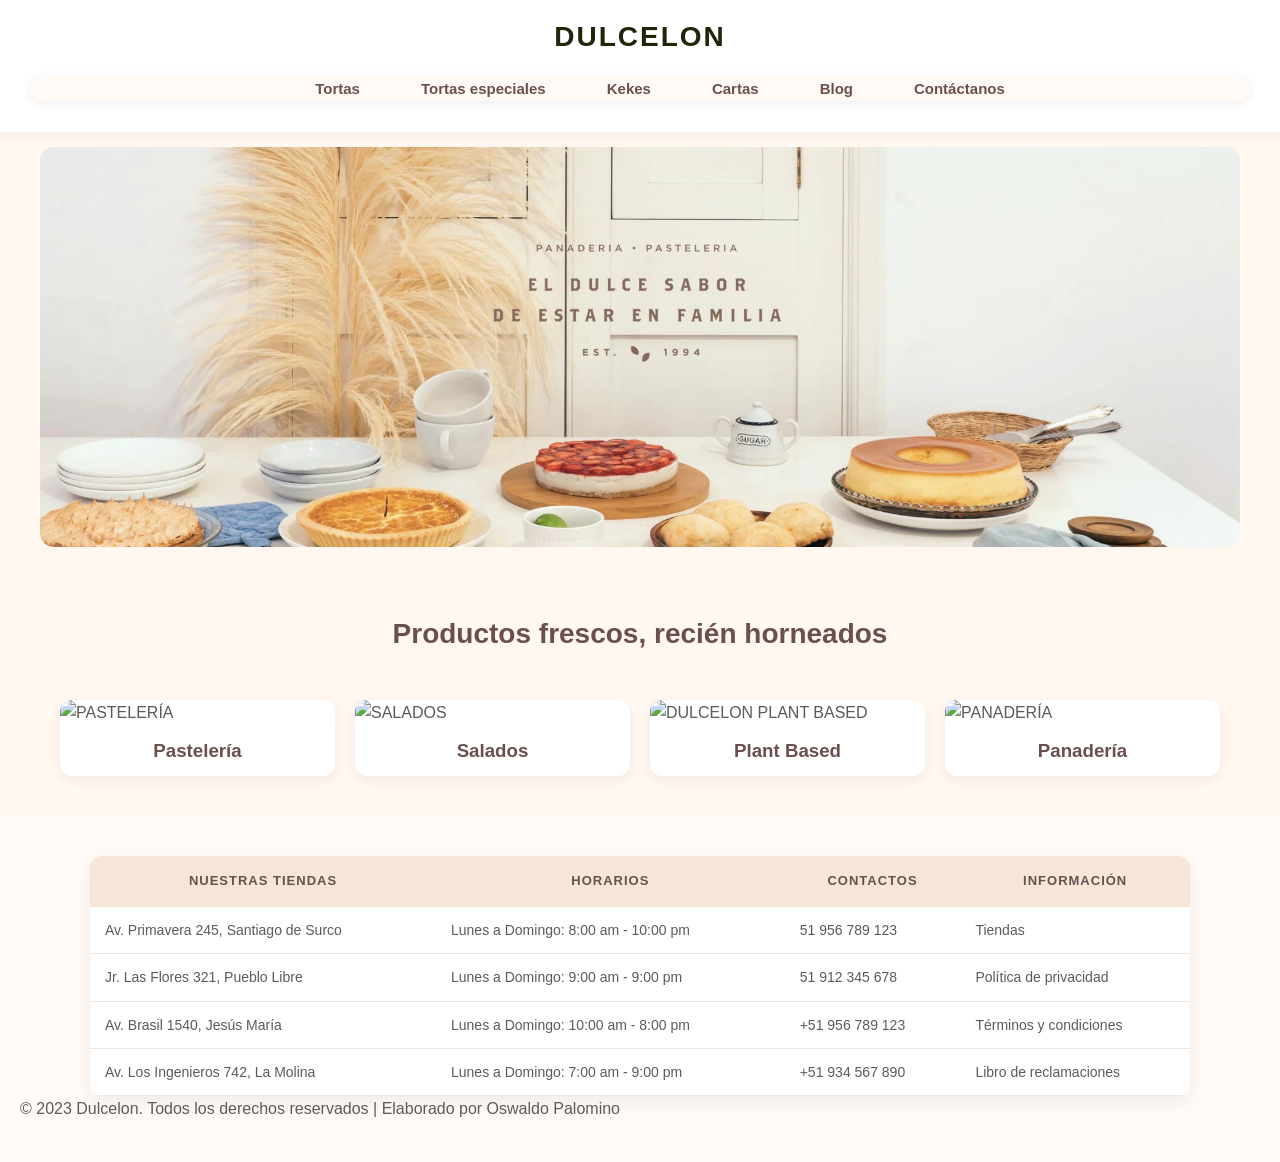
==== index.html @ 7421ae76 "Add files via upload" ====
<!DOCTYPE html>
<html lang="es">
<head>
    <meta charset="UTF-8">
    <meta name="viewport" content="width=device-width, initial-scale=1.0">
    <title>Dulcelon</title>
    <link rel="stylesheet" href="css/estilos.css">
</head>
<body>
    <header>
        <h1>DULCELON</h1>
        <nav class="menu_sticky">
            <ul class="menu-botones">
                <li><a href="tortas.html">Tortas</a></li>
                <li><a href="tortas_especiales.html">Tortas especiales</a></li>
                <li><a href="kekes.html">Kekes</a></li>
                <li><a href="cartas.html">Cartas</a></li>
                <li><a href="blog.html">Blog</a></li>
                <li><a href="contáctanos.html">Contáctanos</a></li>
            </ul>
        </nav>
    </header>
        
    <main>
        <div class="hero">
            <img src="fondo.webp" alt="img-principal" >
        </div>
        
        <section class="productos">
            <h2>Productos frescos, recién horneados</h2>
            <div class="grid-productos">
                <article>
                    <img src="https://www.dolcemelacafe.com/cdn/shop/files/Untitled_design-6_ba0a1881-086b-49e0-a4c4-605ad4d0dc26_540x.png?v=1634194539" alt="PASTELERÍA">
                    <h3>Pastelería</h3>
                </article>
                <article>
                    <img src="https://www.dolcemelacafe.com/cdn/shop/files/4090902_540x.jpg?v=1620265200" alt="SALADOS">
                    <h3>Salados</h3>
                </article>
                <article>
                    <img src="https://www.dolcemelacafe.com/cdn/shop/files/4141414_540x.jpg?v=1622494058" alt="DULCELON PLANT BASED">
                    <h3>Plant Based</h3>
                </article>
                <article> 
                    <img src="https://www.dolcemelacafe.com/cdn/shop/files/Coleccion_panes_540x.png?v=1622823884" alt="PANADERÍA">
                    <h3>Panadería</h3>    
                </article>
            </div>
        </section>
    </main>

    <footer>
        <main>
            <table>
                <thead>
                    <tr>
                        <th>NUESTRAS TIENDAS</th>
                        <th>HORARIOS</th>
                        <th>CONTACTOS</th>
                        <th>INFORMACIÓN</th>
                    </tr>
                </thead>
                <tbody>
                    <tr>
                        <td>Av. Primavera 245, Santiago de Surco</td>
                        <td>Lunes a Domingo: 8:00 am - 10:00 pm</td>
                        <td>51 956 789 123</td>
                        <td>Tiendas</td>
                    </tr>
                    <tr>
                        <td>Jr. Las Flores 321, Pueblo Libre</td>
                        <td>Lunes a Domingo: 9:00 am - 9:00 pm</td>
                        <td>51 912 345 678</td>
                        <td>Política de privacidad</td>
                    </tr>
                    <tr>
                        <td>Av. Brasil 1540, Jesús María</td>
                        <td>Lunes a Domingo: 10:00 am - 8:00 pm</td>
                        <td>+51 956 789 123</td>
                        <td>Términos y condiciones</td>
                    </tr>
                    <tr>
                        <td>Av. Los Ingenieros 742, La Molina</td>
                        <td>Lunes a Domingo: 7:00 am - 9:00 pm</td>
                        <td>+51 934 567 890</td>
                        <td>Libro de reclamaciones</td>
                    </tr>

                </tbody>

            </table>
        </main>
        &copy; 2023 Dulcelon. Todos los derechos reservados | Elaborado por Oswaldo Palomino
        <audio src="musica.mp3" autoplay loop></audio>
    </footer>
</body>
</html>
---- css/estilos.css ----
body {
    margin: 0;
    font-family: 'Segoe UI', sans-serif;
    background-color: #fff7f0;
    color: #5a5a5a;
    line-height: 1.6;
}

header {
    background-color: #fff;
    padding: 15px 30px;
    box-shadow: 0 2px 10px rgba(0,0,0,0.05);
    position: sticky;
    top: 0;
    z-index: 1000;
}
header h1 {
    margin: 0;
    font-size: 28px;
    letter-spacing: 2px;
    color: #22240c;
    text-align: center;
}
header img {
    width: 100%;
    height: 300px;
    object-fit: cover;
    margin-top: 10px;
    border-radius: 12px;
}

h2 {
    text-align: center;
    margin-top: 30px;
    font-size: 28px;
    color: #6b4f4f;
}
h3{
    text-align: center;
}
.hero{
    position: relative;
    width: 100%;
    height: 400px;
    overflow: hidden;
    border-radius: 14px;
    margin: 15px 0;
}
.hero img {
    width: 100%;
    height: 100%;
    object-fit: cover;
    display: block;
}
.menu-botones {
    list-style: none;
    display: flex;
    justify-content: center;
    gap: 25px;
    flex-wrap: wrap;
    margin: 15xp 0 0;
    padding: 12 20;
    background: #fffaf5;
    border-radius: 12px;
    box-shadow: 0 2px 10px rgba(0,0,0,0.08);
}
.menu-botones li a {
    text-decoration: none;
    color: #6b4f4f;
    font-weight: 600;
    font-size: 15px;
    padding: 10px 18px;
    border-radius: 8px;
    transition: all 0.3s ease;
}
.menu-botones li a:hover {
    background-color: #e9743a;
    color: white;
    transform: translateY(-2px);
}
.grid-productos {
    display: grid;
    grid-template-columns: repeat(auto-fit, minmax(220px, 1fr));
    gap: 20px;
    padding: 20px;
}
.grid-productos article {
    background: #ffffff;
    border-radius: 12px;
    overflow: hidden;
    box-shadow: 0 4px 12px rgba(0,0,0,0.06);
    transition: 0.3s;
}
.grid-productos article:hover{
    transform:translateY(-8px);
    box-shadow:0 10px 25px rgba(0,0,0,.12);
}
.grid-productos img {
    width: 100%;
    height: 180px;
    object-fit: cover;
}
.grid-productos h3 {
    color: #6b4f4f;
    padding: 10px;
    margin: 0;
}
footer {
    background-color: #fffaf5;
    color: #5b5b5b;
    padding: 40px 20px;
    font-family: 'Segoe UI', sans-serif;
}
footer main {
    max-width: 1100px;
    margin: auto;
}
footer table {
    width: 100%;
    border-collapse: collapse;
    background-color: #ffffff;
    border-radius: 12px;
    overflow: hidden;
    box-shadow: 0 6px 18px rgba(0,0,0,0.06);
}
footer th {
    background-color: #f5e6d8;
    color: #6b4f4f;
    text-align: center;
    padding: 15px;
    font-size: 13px;
    text-transform: uppercase;
    letter-spacing: 1px;
}
footer td {
    padding: 12px 15px;
    border-bottom: 1px solid #f0e6dd;
    font-size: 14px;
    color: #5b5b5b;
}
footer tbody tr:hover {
    background-color: #fff3e8;
    transition: 0.25s ease;
}
footer > *:last-child {
    display: block;
    text-align: center;
    margin-top: 15px;
    font-size: 13px;
    color: #7a6a62;
}
@media (max-width: 768px) {
    footer table {
        display: block;
        overflow-x: auto;
        white-space: nowrap;
    }
}
.productos {
    padding: 20px 0;
}
main {
    max-width:1200px;
    margin: auto;
}
.card {
    position: relative;
    overflow: hidden;
    border-radius: 12px;
    cursor: pointer;
}
.card img {
    width: 100%;
    height: 250px;
    object-fit: cover;
    display: block;
    transition: 0.4s ease;
}
.card .info {
    position: absolute;
    bottom: 0;
    left: 0;
    width: 100%;
    padding: 12px;
    background: rgba(0,0,0,0.65);
    color: #ffffff;
    opacity: 0;
    transform: translateY(100%);
    transition: 0.4s ease;
}
.card .info h3 {
    margin: 0;
    font-size: 14px;
    font-weight: 600;
    color: #fff;
}
.card:hover img {
    transform: scale(1.05);
    filter: brightness(70%);
}

.card:hover .info {
    opacity: 1;
    transform: translateY(0);
}
.oswaldo{
    text-align: center;
    margin-top: 25px;
    padding-top: 15px;
    font-size: 13px;
    color: #8b7b73;
    border-top: 1px solid #f3e6dc;
    letter-spacing: 0.5px;
}
.btn-especial:hover{
    background:#d4632d;
    transform:translateY(-2px);
}
.especiales{
    max-width: 1100px;
    margin: 80px auto;
    padding: 0 40px;
}
.especial-card{
    display: flex;
    align-items: center;
    gap: 60px;
    margin-bottom: 80px;
}
.especial-card img{
    width: 100%;
    max-width: 500px;
    height: 420px;
    object-fit: cover;
    display: block;
    margin: auto;
    border-radius: 12px;
}
.especiales-info,
.contenido{
    flex: 1;
}
.especiales-info h2,
.contenido h2{
    font-size: 28px;
    margin-bottom: 15px;
    color: #222;
}
.especiales-info p,
.contenido p,
.contenido li{
    font-size: 15px;
    color: #555;
    line-height: 1.7;
}
.btn-especial{
    display: block;
    width: fit-content;
    margin: 20px auto 0 auto; 
    padding: 12px 22px;
    background: #e07a3f;
    color: #ffffff; 
    font-weight: bold;
    text-decoration: none;
    border-radius: 6px;
    transition: 0.3s;
}
.btn-especial:hover{
    background: #c45f2e;
    transform: scale(1.05);
}
.contenido ol{
    padding-left: 18px;
    margin-top: 10px;
}
.especial-card:nth-child(even){
    flex-direction: row-reverse;
}
@media (max-width: 768px){
    .especial-card{
        flex-direction: column !important;
        text-align: center;
    }

    .especial-card img{
        width: 100%;
        height: 300px;
    }
}
.boton-flotante{
    position: fixed;
    bottom: 20px;
    right: 20px;

    background: #e07a3f;
    color: white !important;

    padding: 12px 18px;
    border-radius: 30px;

    text-decoration: none;
    font-weight: bold;
    font-size: 14px !important;

    box-shadow: 0 4px 10px rgba(0,0,0,0.2);

    transition: 0.3s;
}
.boton-flotante:hover{
    background: #c45f2e;
    transform: scale(1.05);
}
.descripcion{
    max-width:900px;
    margin:20 auto 35px;
    padding:0 20px;
    text-align:center;
    font-size:17px;
    color:#6b4f4f;
    line-height:1.8;
}
.cartas-grid{
    display: flex;
    flex-direction: column;
    gap: 50px;
    margin: 40px auto;
}
.carta-card{
    width: 100%;
    max-width: 950px;
    margin: 0 auto;
    background: #fff;
    border-radius: 16px;
    overflow: hidden;
    box-shadow: 0 8px 20px rgba(0,0,0,.08);
}
.carta-card img{
    width: 100%;
    height: auto;
    display: block;
}
.contacto{
    max-width:700px;
    margin:60px auto;
    padding:0 20px;
}
.contacto-form{
    background:#fff;
    padding:35px;
    border-radius:12px;
    box-shadow:0 6px 18px rgba(0,0,0,.08);
}
.contacto-form label{
    display:block;
    margin-top:18px;
    margin-bottom:8px;
    color:#6b4f4f;
    font-weight:bold;
}
.contacto-form input,
.contacto-form textarea{
    width:100%;
    padding:12px;
    border:1px solid #ddd;
    border-radius:8px;
    font-size:15px;
    font-family:'Segoe UI', sans-serif;
    box-sizing:border-box;
    transition:.3s;
}
.contacto-form textarea{
    resize:vertical;
    min-height:140px;
}
.contacto-form input:focus,
.contacto-form textarea:focus{
    outline:none;
    border-color:#e07a3f;
    box-shadow:0 0 8px rgba(224,122,63,.25);
}
.contacto-form .btn-especial{
    margin-top:30px;
    width:100%;
    border:none;
    cursor:pointer;
}
.precio{
    position: absolute;
    top: 12px;
    right: 12px;

    background: #e9743a;
    color: white;

    padding: 6px 12px;
    border-radius: 20px;

    font-size: 14px;
    font-weight: bold;

    z-index: 5;

    box-shadow: 0 3px 8px rgba(0,0,0,.25);
}
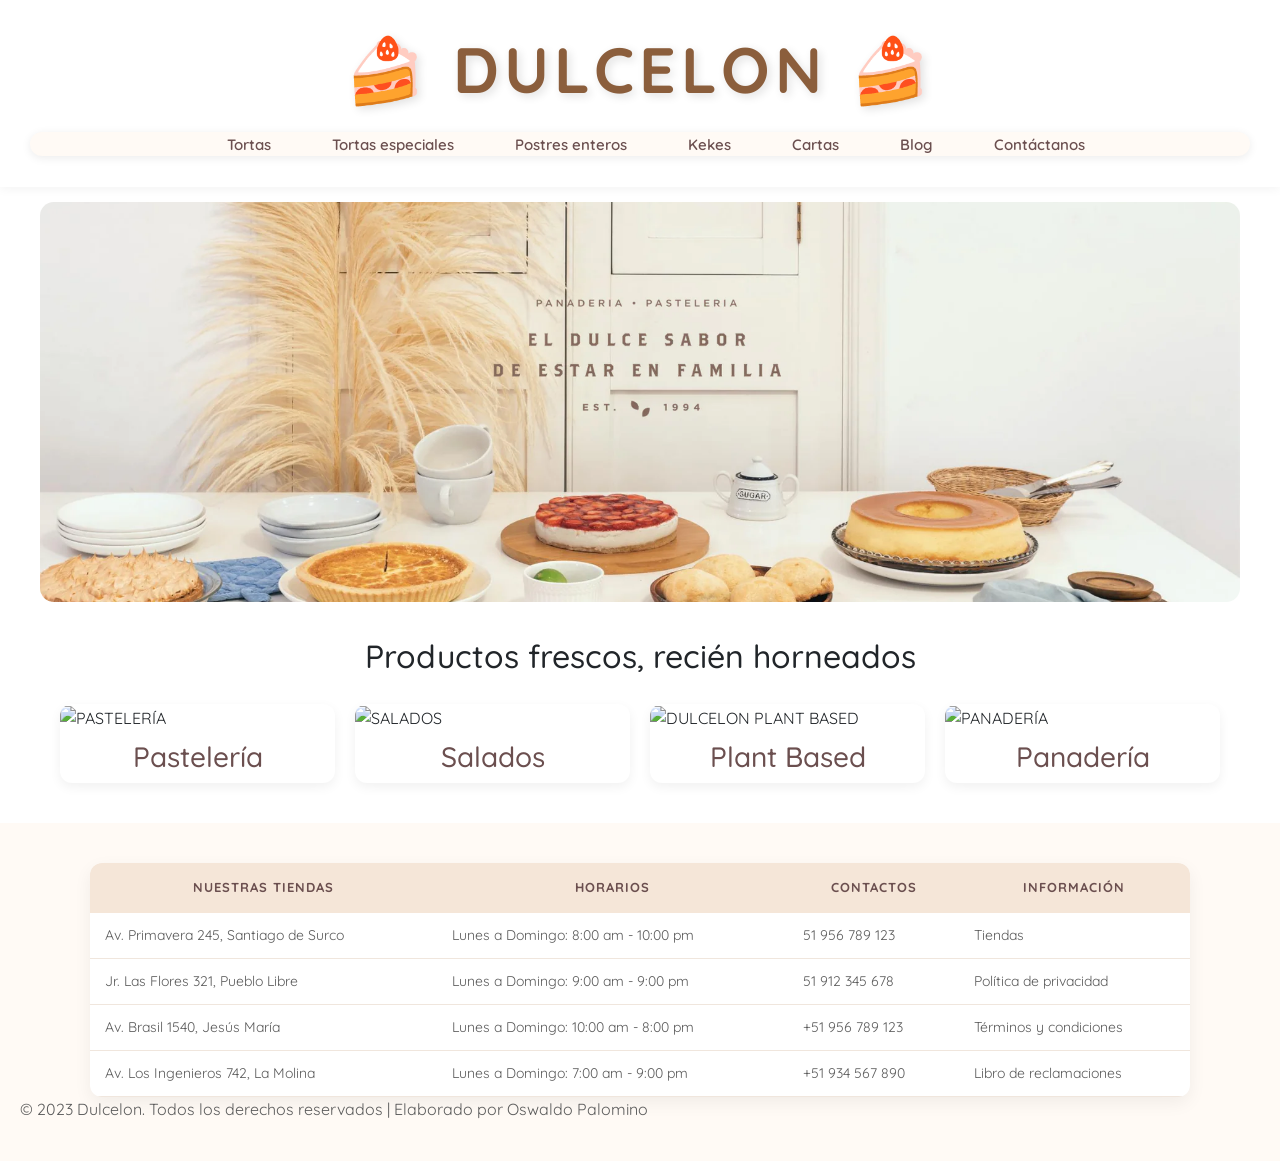
==== commit a7f0e133: "Add files via upload" ====
--- a/index.html
+++ b/index.html
@@ -5,14 +5,16 @@
     <meta name="viewport" content="width=device-width, initial-scale=1.0">
     <title>Dulcelon</title>
     <link rel="stylesheet" href="css/estilos.css">
+    <link href="https://cdn.jsdelivr.net/npm/bootstrap@5.1.3/dist/css/bootstrap.min.css" rel="stylesheet" integrity="sha384-1BmE4kWBq78iYhFldvKuhfTAU6auU8tT94WrHftjDbrCEXSU1oBoqyl2QvZ6jIW3" crossorigin="anonymous">
 </head>
 <body>
     <header>
-        <h1>DULCELON</h1>
+        <h1 class="display-3 fw-bold text-center py-3">🍰 DULCELON 🍰</h1>
         <nav class="menu_sticky">
             <ul class="menu-botones">
                 <li><a href="tortas.html">Tortas</a></li>
                 <li><a href="tortas_especiales.html">Tortas especiales</a></li>
+                <li><a href="postres_enteros.html">Postres enteros</a></li>
                 <li><a href="kekes.html">Kekes</a></li>
                 <li><a href="cartas.html">Cartas</a></li>
                 <li><a href="blog.html">Blog</a></li>
@@ -93,5 +95,7 @@
         &copy; 2023 Dulcelon. Todos los derechos reservados | Elaborado por Oswaldo Palomino
         <audio src="musica.mp3" autoplay loop></audio>
     </footer>
+    <script src="https://cdn.jsdelivr.net/npm/bootstrap@5.1.3/dist/js/bootstrap.bundle.min.js" integrity="sha384-ka7Sk0Gln4gmtz2MlQnikT1wXgYsOg+OMhuP+IlRH9sENBO0LRn5q+8nbTov4+1p" crossorigin="anonymous"></script>
+
 </body>
 </html>
--- a/css/estilos.css
+++ b/css/estilos.css
@@ -1,6 +1,7 @@
+@import url('https://fonts.googleapis.com/css2?family=Quicksand:wght@400;500;600;700&display=swap');
 body {
     margin: 0;
-    font-family: 'Segoe UI', sans-serif;
+    font-family: 'Quicksand', sans-serif !important;
     background-color: #fff7f0;
     color: #5a5a5a;
     line-height: 1.6;
@@ -15,11 +16,9 @@
     z-index: 1000;
 }
 header h1 {
-    margin: 0;
-    font-size: 28px;
-    letter-spacing: 2px;
-    color: #22240c;
-    text-align: center;
+    color: #8b5e3c;
+    letter-spacing: 5px;
+    text-shadow:3px 3px 10px rgba(0,0,0,0.12);
 }
 header img {
     width: 100%;
@@ -109,7 +108,6 @@
     background-color: #fffaf5;
     color: #5b5b5b;
     padding: 40px 20px;
-    font-family: 'Segoe UI', sans-serif;
 }
 footer main {
     max-width: 1100px;
@@ -364,7 +362,6 @@
     border:1px solid #ddd;
     border-radius:8px;
     font-size:15px;
-    font-family:'Segoe UI', sans-serif;
     box-sizing:border-box;
     transition:.3s;
 }
